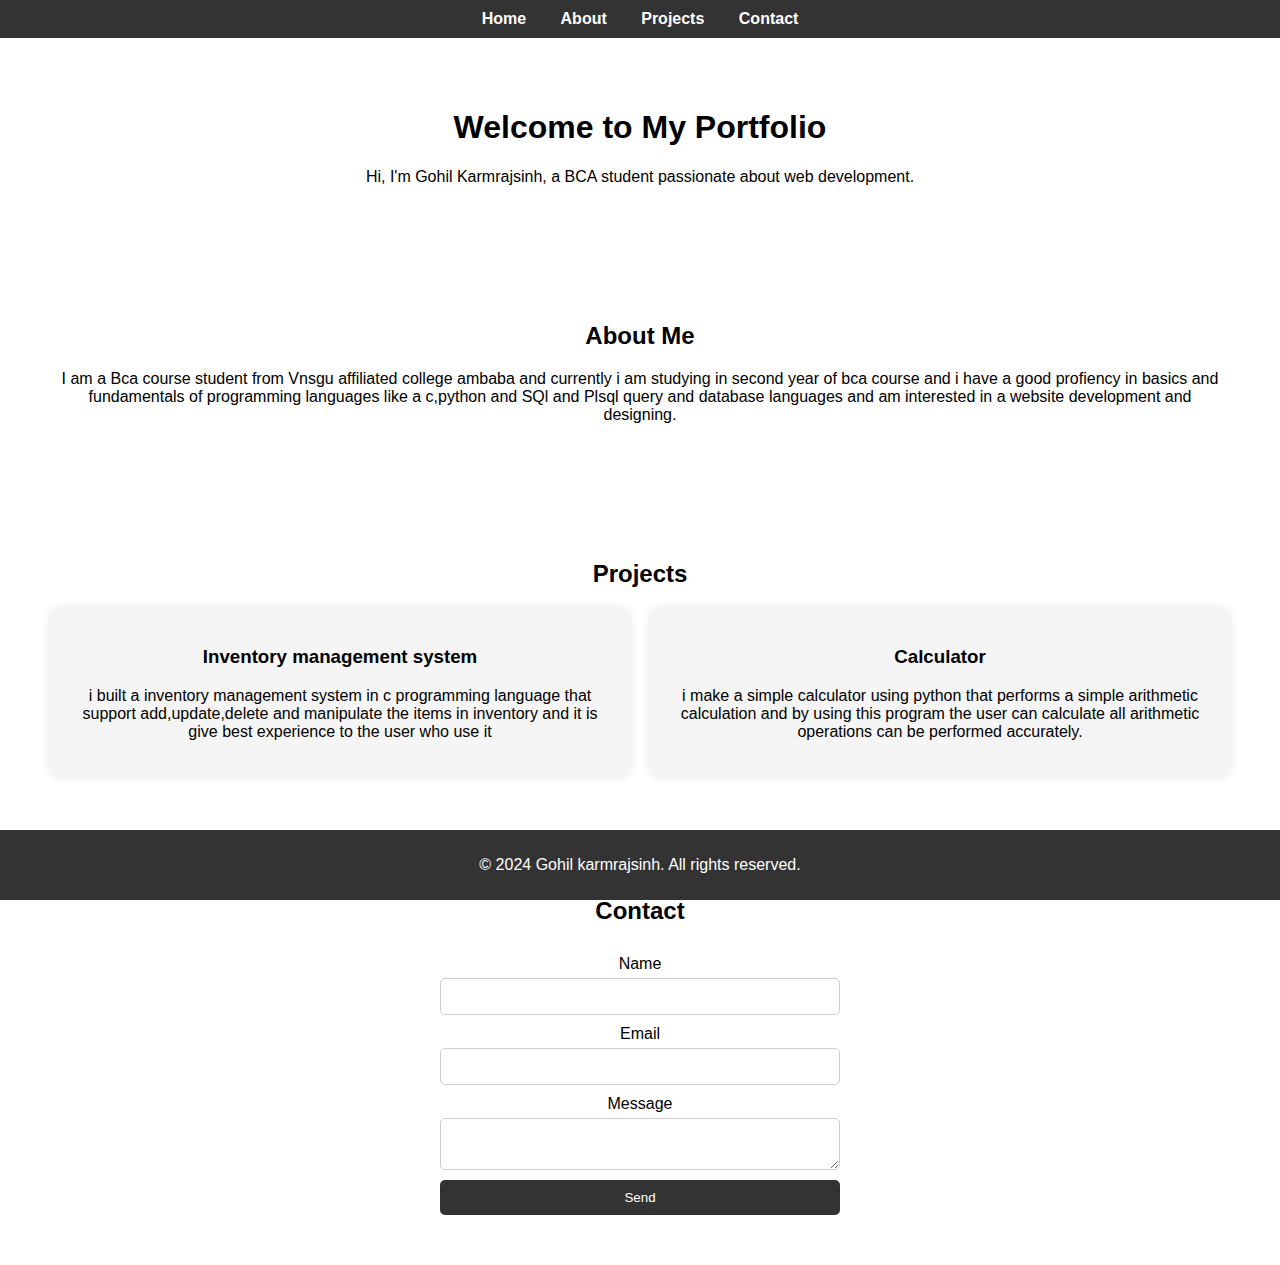
==== index.html @ 236ff133 "index.html" ====
<!DOCTYPE html>
<html lang="en">
<head>
    <meta charset="UTF-8">
    <meta name="viewport" content="width=device-width, initial-scale=1.0">
    <title>Portfolio</title>
    <link rel="stylesheet" href="styles.css">
</head>
<body>
    <header>
        <nav>
            <ul>
                <li><a href="#home">Home</a></li>
                <li><a href="#about">About</a></li>
                <li><a href="#projects">Projects</a></li>
                <li><a href="#contact">Contact</a></li>
            </ul>
        </nav>
    </header>
    
    <section id="home">
        <div class="welcome-text">
            <h1>Welcome to My Portfolio</h1>
            <p>Hi, I'm Gohil Karmrajsinh, a BCA student passionate about web development.</p>
        </div>
    </section>

    <section id="about">
        <h2>About Me</h2>
        <p>I am a Bca course student from Vnsgu affiliated college ambaba and currently i am studying in second year of bca course and i have a good profiency in basics and fundamentals of programming languages like a c,python and SQl and Plsql query and database languages and am interested in a website development and designing.</p>
    </section>

    <section id="projects">
        <h2>Projects</h2>
        <div class="project-grid">
            <div class="project-card">
                <h3>Inventory management system</h3>
                <p>i built a inventory management system in c programming language that support add,update,delete and manipulate the items in inventory and it is give best experience to the user who use it</p>
            </div>
            <div class="project-card">
                <h3>Calculator</h3>
                <p>i make a simple calculator using python that performs a simple arithmetic calculation and by using this program the user can calculate all arithmetic operations can be performed accurately.</p>
            </div>
            <!-- Add more project cards as needed -->
        </div>
    </section>

    <section id="contact">
        <h2>Contact</h2>
        <form action="gohilkaramarajsinh909@gmail.com " method="post" enctype="text/plain">
            <label for="name">Name</label>
            <input type="text" id="name" name="name" required>
            <label for="email">Email</label>
            <input type="email" id="email" name="email" required>
            <label for="message">Message</label>
            <textarea id="message" name="message" required></textarea>
            <button type="submit">Send</button>
        </form>
    </section>

    <footer>
        <p>&copy; 2024 Gohil karmrajsinh. All rights reserved.</p>
    </footer>
    
    <script src="script.js"></script>
</body>
</html>
---- styles.css ----
body {
    font-family: Arial, sans-serif;
    margin: 0;
    padding: 0;
    box-sizing: border-box;
}

header {
    background-color: #333;
    color: #fff;
    padding: 10px 0;
    text-align: center;
}

nav ul {
    list-style-type: none;
    margin: 0;
    padding: 0;
}

nav ul li {
    display: inline;
    margin: 0 15px;
}

nav ul li a {
    color: #fff;
    text-decoration: none;
    font-weight: bold;
}

section {
    padding: 50px;
    text-align: center;
}

#welcome-text {
    background: url('background.jpg') no-repeat center center/cover;
    height: 100vh;
    color: #fff;
    display: flex;
    justify-content: center;
    align-items: center;
    flex-direction: column;
}

.project-grid {
    display: grid;
    grid-template-columns: repeat(auto-fit, minmax(300px, 1fr));
    gap: 20px;
}

.project-card {
    background-color: #f5f5f5;
    padding: 20px;
    border-radius: 10px;
    box-shadow: 0 0 10px rgba(0, 0, 0, 0.1);
}

form {
    display: flex;
    flex-direction: column;
    max-width: 400px;
    margin: 0 auto;
}

form label {
    margin-top: 10px;
}

form input, form textarea {
    padding: 10px;
    margin-top: 5px;
    border-radius: 5px;
    border: 1px solid #ccc;
}

form button {
    padding: 10px;
    margin-top: 10px;
    border: none;
    border-radius: 5px;
    background-color: #333;
    color: #fff;
    cursor: pointer;
}

footer {
    background-color: #333;
    color: #fff;
    text-align: center;
    padding: 10px 0;
    position: absolute;
    bottom: 0;
    width: 100%;
}
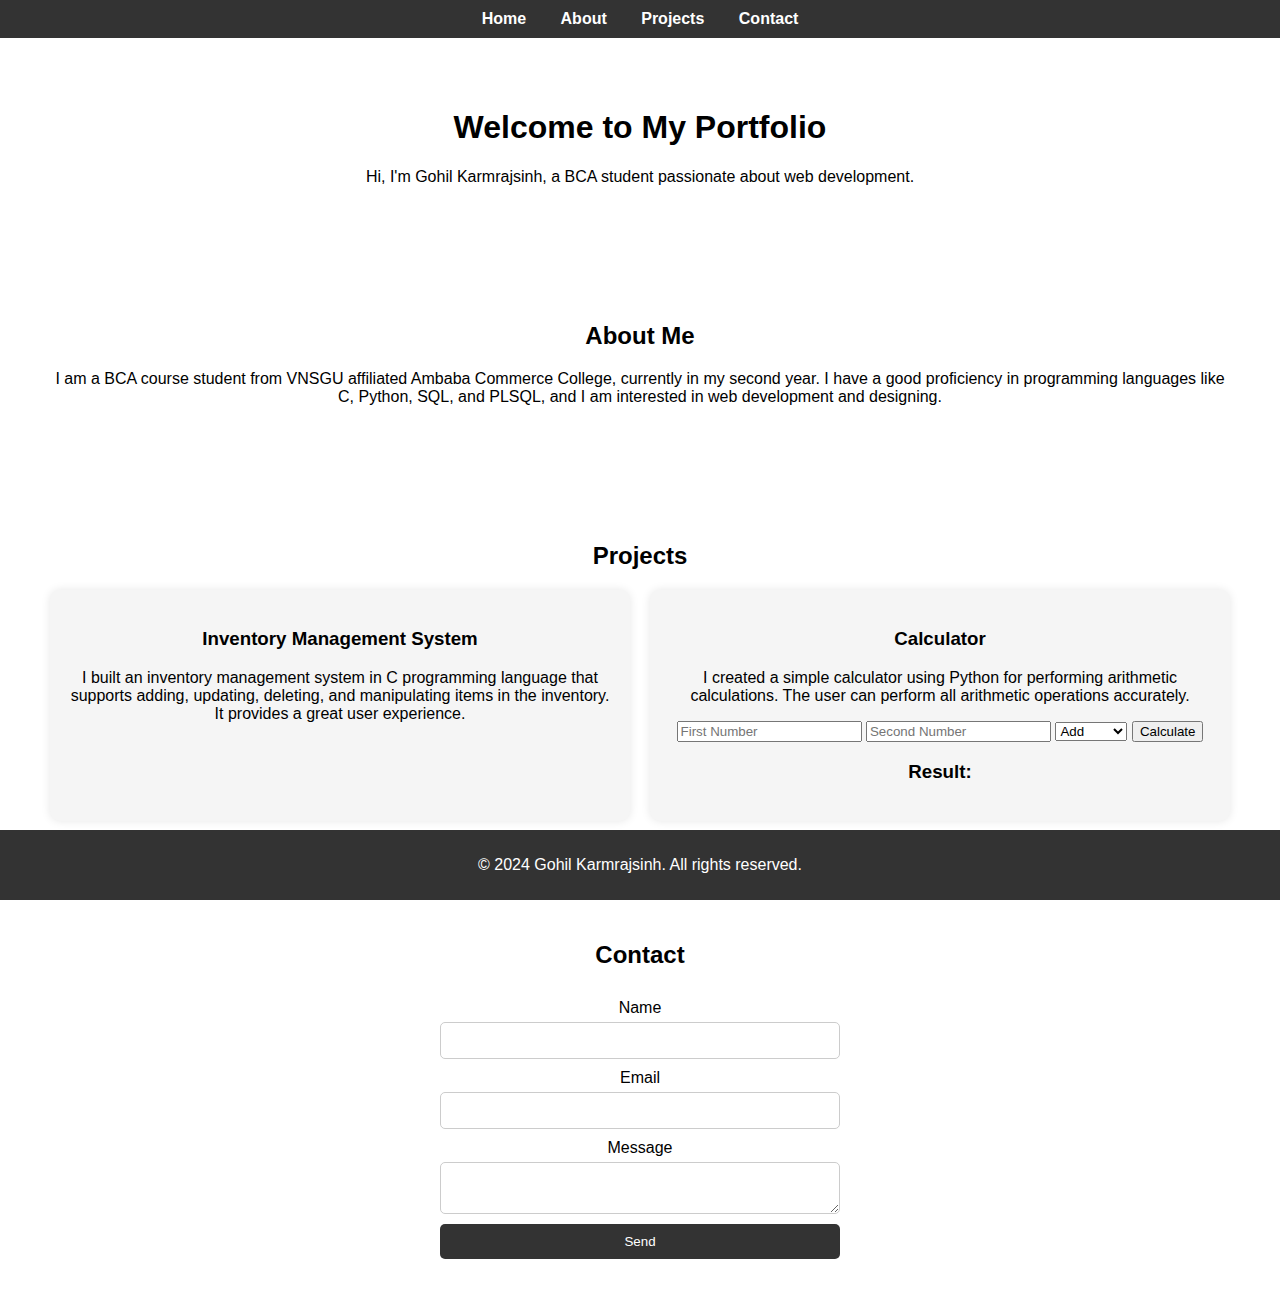
==== commit 5556f7af: "index.html" ====
--- a/index.html
+++ b/index.html
@@ -27,27 +27,38 @@
 
     <section id="about">
         <h2>About Me</h2>
-        <p>I am a Bca course student from Vnsgu affiliated college ambaba and currently i am studying in second year of bca course and i have a good profiency in basics and fundamentals of programming languages like a c,python and SQl and Plsql query and database languages and am interested in a website development and designing.</p>
+        <p>I am a BCA course student from VNSGU affiliated Ambaba Commerce College, currently in my second year. I have a good proficiency in programming languages like C, Python, SQL, and PLSQL, and I am interested in web development and designing.</p>
     </section>
 
     <section id="projects">
         <h2>Projects</h2>
         <div class="project-grid">
             <div class="project-card">
-                <h3>Inventory management system</h3>
-                <p>i built a inventory management system in c programming language that support add,update,delete and manipulate the items in inventory and it is give best experience to the user who use it</p>
+                <h3>Inventory Management System</h3>
+                <p>I built an inventory management system in C programming language that supports adding, updating, deleting, and manipulating items in the inventory. It provides a great user experience.</p>
             </div>
             <div class="project-card">
                 <h3>Calculator</h3>
-                <p>i make a simple calculator using python that performs a simple arithmetic calculation and by using this program the user can calculate all arithmetic operations can be performed accurately.</p>
+                <p>I created a simple calculator using Python for performing arithmetic calculations. The user can perform all arithmetic operations accurately.</p>
+                <div class="calculator">
+                    <input type="number" id="num1" placeholder="First Number" step="any">
+                    <input type="number" id="num2" placeholder="Second Number" step="any">
+                    <select id="operation">
+                        <option value="add">Add</option>
+                        <option value="subtract">Subtract</option>
+                        <option value="multiply">Multiply</option>
+                        <option value="divide">Divide</option>
+                    </select>
+                    <button onclick="calculate()">Calculate</button>
+                    <h3 id="result">Result: </h3>
+                </div>
             </div>
-            <!-- Add more project cards as needed -->
         </div>
     </section>
 
     <section id="contact">
         <h2>Contact</h2>
-        <form action="gohilkaramarajsinh909@gmail.com " method="post" enctype="text/plain">
+        <form action="mailto:gohilkaramarajsinh909@gmail.com" method="post" enctype="text/plain">
             <label for="name">Name</label>
             <input type="text" id="name" name="name" required>
             <label for="email">Email</label>
@@ -59,7 +70,7 @@
     </section>
 
     <footer>
-        <p>&copy; 2024 Gohil karmrajsinh. All rights reserved.</p>
+        <p>&copy; 2024 Gohil Karmrajsinh. All rights reserved.</p>
     </footer>
     
     <script src="script.js"></script>
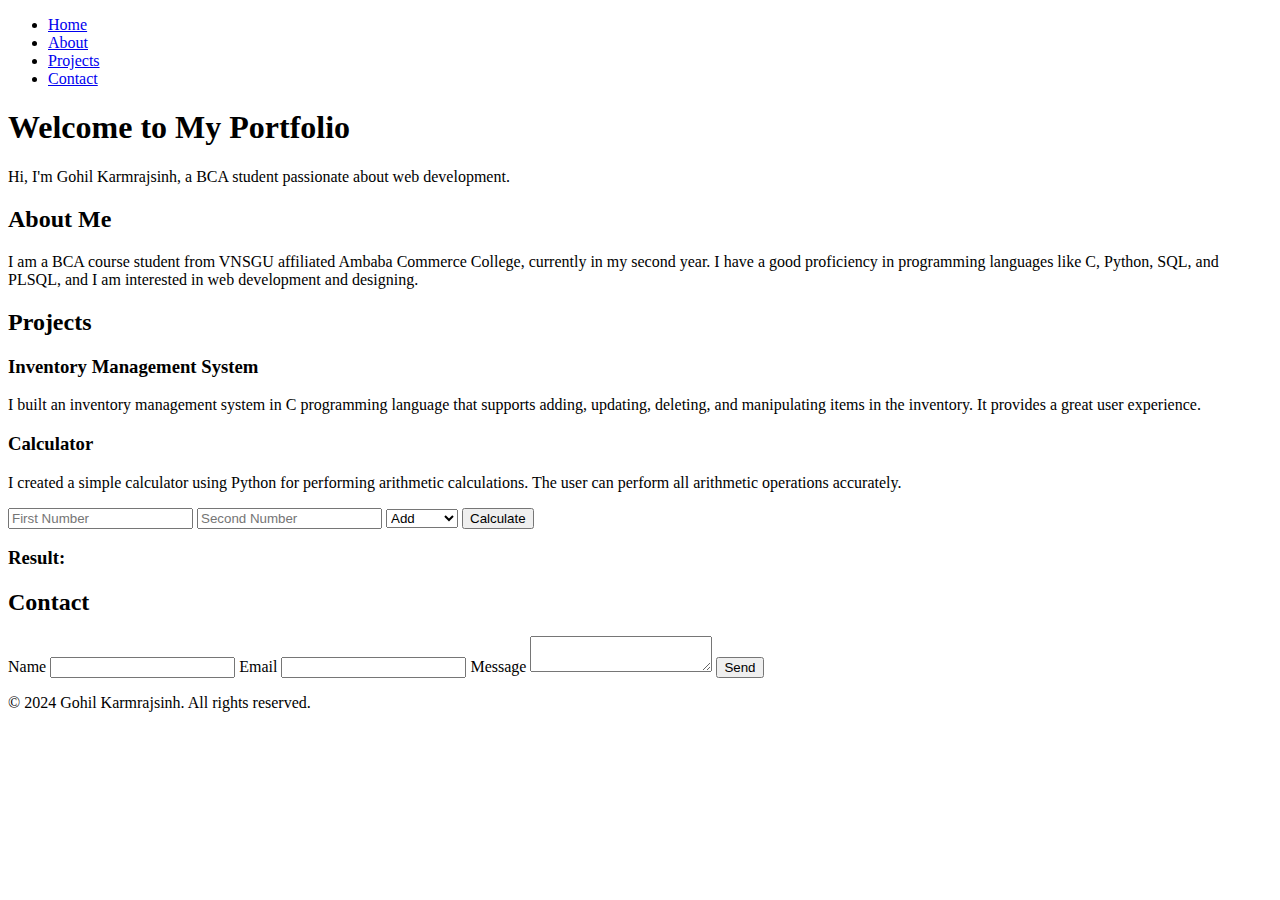
==== commit 95a52d5d: "Update index.html" ====
--- a/index.html
+++ b/index.html
@@ -4,7 +4,7 @@
     <meta charset="UTF-8">
     <meta name="viewport" content="width=device-width, initial-scale=1.0">
     <title>Portfolio</title>
-    <link rel="stylesheet" href="styles.css">
+    <link rel="stylesheet" href="Update styles.css">
 </head>
 <body>
     <header>
@@ -73,6 +73,6 @@
         <p>&copy; 2024 Gohil Karmrajsinh. All rights reserved.</p>
     </footer>
     
-    <script src="script.js"></script>
+    <script src="Update script.js"></script>
 </body>
 </html>
